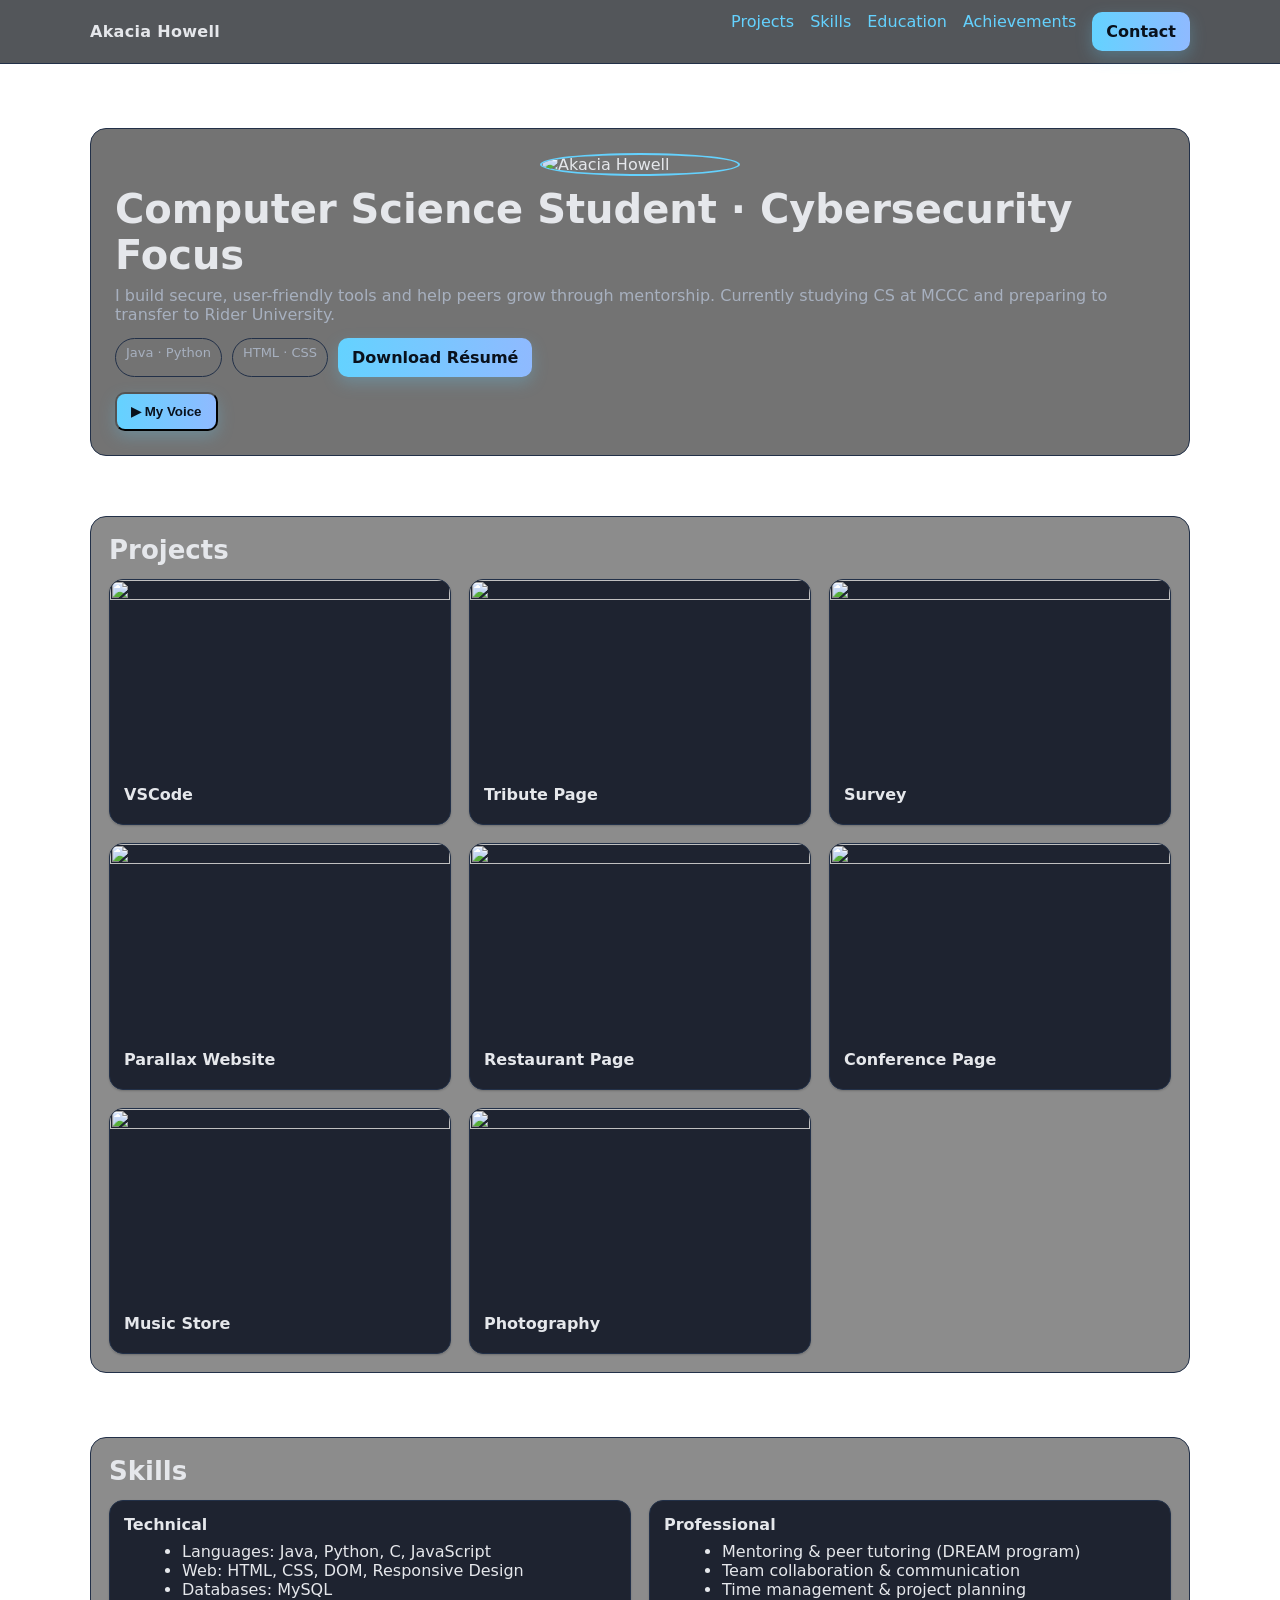
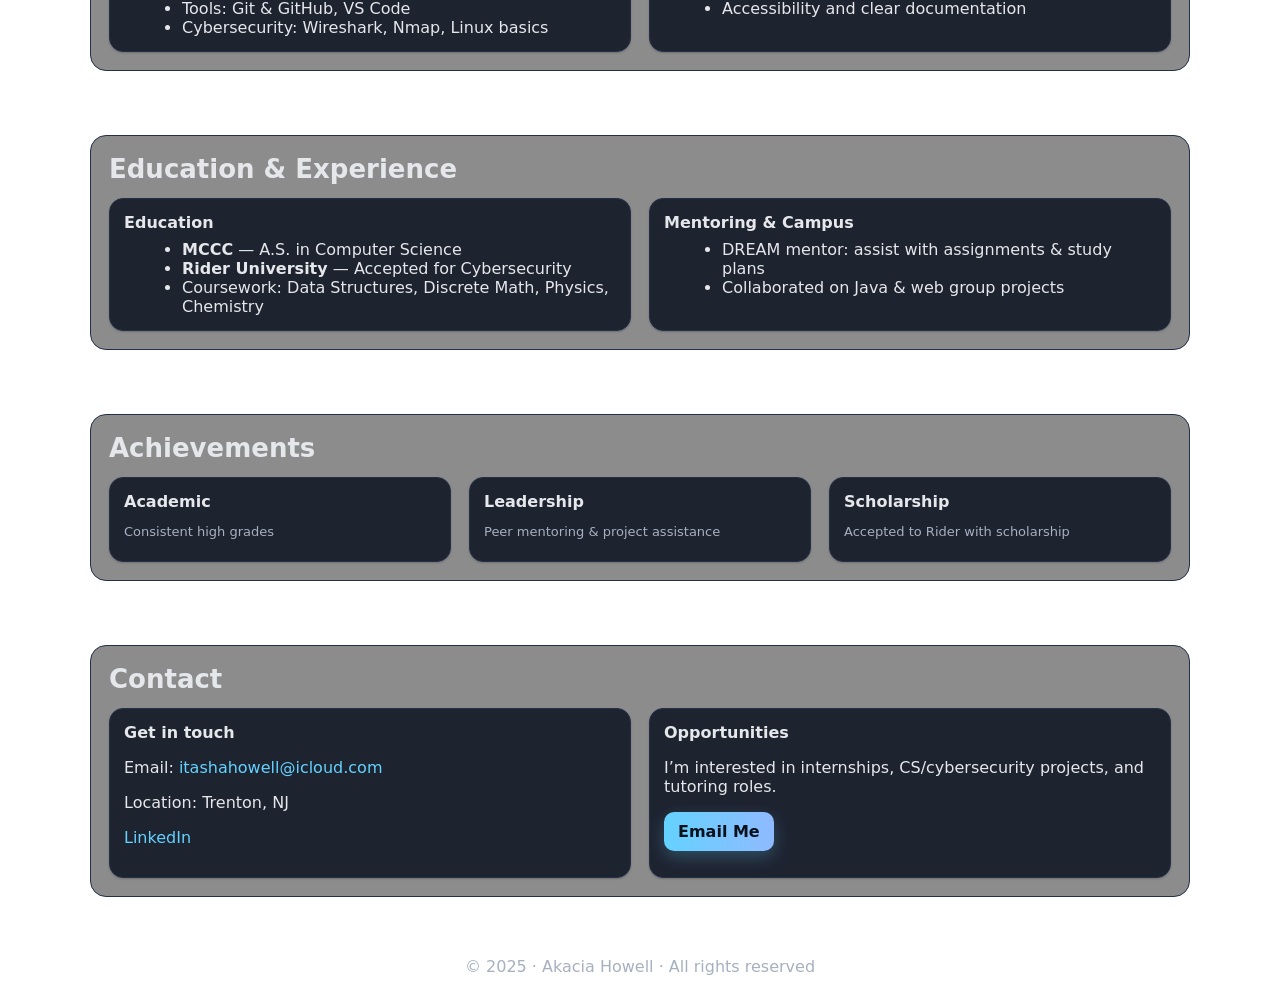
==== Website Project/index.html @ e29b4b78 "commit summary" ====
<!DOCTYPE html>
<html lang="en">
<head>
  <meta charset="UTF-8" />
  <meta name="viewport" content="width=device-width, initial-scale=1" />
  <title>Akacia Howell — Portfolio</title>
  <meta name="description" content="Portfolio of Akacia Howell — Computer Science student focusing on Cybersecurity. Projects, skills, achievements, and contact." />
  <style>
    :root{
      --bg:#0b0f14;
      --card:#121826;
      --ink:#e5e7eb;
      --muted:#a7b0bf;
      --brand:#64d2ff;
      --ring:#223048;
      --accent:#9dff90;
    }
    *{box-sizing:border-box}
    body{
      margin:0;
      font-family: system-ui, -apple-system, Segoe UI, Roboto, Arial, sans-serif;
      color:var(--ink);
      background: url('https://images.wallpapersden.com/image/download/cybersecurity-core_bmdrZ2mUmZqaraWkpJRmbmdsrWZlbWU.jpg') no-repeat center center fixed;
      background-size: cover;
    }
    a{color:var(--brand); text-decoration:none}
    a:hover{opacity:.9}
    .wrap{max-width:1100px; margin:0 auto; padding:0 20px}
    header{
      position:sticky; top:0; z-index:10;
      background:rgba(11,15,20,.7); backdrop-filter: blur(6px);
      border-bottom:1px solid var(--ring);
    }
    .nav{
      display:flex; align-items:center; justify-content:space-between;
      gap:12px; padding:12px 0;
    }
    .nav .brand{font-weight:700; letter-spacing:.3px}
    .nav ul{display:flex; gap:16px; list-style:none; margin:0; padding:0}
    .btn{
      display:inline-block; padding:10px 14px; border-radius:10px;
      background:linear-gradient(90deg, var(--brand), #8fbaff);
      color:#09111c; font-weight:700; box-shadow:0 6px 16px rgba(100,210,255,.25);
      cursor:pointer;
    }

    .hero{
      padding:64px 0 28px;
    }
    .hero .frame{
      background:rgba(0,0,0,.55);
      border:1px solid var(--ring);
      border-radius:16px;
      padding:24px;
    }
    .hero h1{font-size:clamp(28px, 4vw, 40px); margin:6px 0 8px}
    .hero p{color:var(--muted); margin:6px 0}
    .hero img{width:200px; border-radius:50%; border:2px solid var(--brand); display:block; margin:0 auto 10px}
    .badges{display:flex; gap:10px; flex-wrap:wrap; margin-top:14px}
    .chip{
      padding:6px 10px; border:1px solid var(--ring); border-radius:999px;
      color:var(--muted); font-size:13px
    }

    section{padding:32px 0}
    section .panel{background:rgba(0,0,0,.45); border:1px solid var(--ring); border-radius:16px; padding:18px}
    h2{font-size:clamp(20px, 3vw, 26px); margin:0 0 14px}

    .grid{display:grid; gap:18px; grid-template-columns: repeat(auto-fit, minmax(260px, 1fr));}
    .card{
      background:rgba(18,24,38,0.9); border:1px solid var(--ring);
      border-radius:14px; overflow:hidden; transition:transform .15s ease, box-shadow .15s ease;
      box-shadow:0 1px 2px rgba(0,0,0,.2);
    }
    .card:hover{transform:translateY(-3px); box-shadow:0 10px 24px rgba(0,0,0,.35)}
    .thumb{width:100%; aspect-ratio:16/9; object-fit:cover; display:block}
    .body{padding:14px}
    .title{font-weight:700; margin:0 0 6px}
    .meta{font-size:13px; color:var(--muted); margin-bottom:8px}
    .pill{display:inline-block; padding:4px 8px; border-radius:8px; background:#0e2136; color:#b7d3ff; font-size:12px; margin-right:6px; border:1px solid #274467;}

    .two-col{display:grid; gap:18px; grid-template-columns: repeat(auto-fit, minmax(260px,1fr));}
    ul.clean{margin:8px 0 0 18px}
    footer{padding:28px 0; text-align:center; color:var(--muted)}

    /* Card links */
    .card-link{
      text-decoration:none;
      color:inherit;
      display:block;
    }
  </style>
</head>
<body>

  <header>
    <div class="wrap nav">
      <div class="brand">Akacia Howell</div>
      <nav aria-label="Main">
        <ul>
          <li><a href="#projects">Projects</a></li>
          <li><a href="#skills">Skills</a></li>
          <li><a href="#edu">Education</a></li>
          <li><a href="#achievements">Achievements</a></li>
          <li><a href="#contact" class="btn">Contact</a></li>
        </ul>
      </nav>
    </div>
  </header>

  <!-- Hero -->
  <section class="hero">
    <div class="wrap frame">
      <img src="myphoto.jpg" alt="Akacia Howell">
      <h1>Computer Science Student · Cybersecurity Focus</h1>
      <p>I build secure, user-friendly tools and help peers grow through mentorship. Currently studying CS at MCCC and preparing to transfer to Rider University.</p>

      <div class="badges">
        <span class="chip">Java · Python </span>
        <span class="chip">HTML · CSS </span>
        <a class="btn" href="Akacia_Howell_Resume.pdf" download>Download Résumé</a>
      </div>

      <div style="margin-top:15px;">
        <button class="btn" id="voiceButton">▶ My Voice</button>
      </div>

      <audio id="mysound" preload="auto">
        <source src="myvoice.mp3" type="audio/mpeg" />
      </audio>

    </div>
  </section>

<!-- Projects -->
<section id="projects">
  <div class="wrap panel">
    <h2>Projects</h2>
    <div class="grid">

      <!-- VS CODE -->
      <a href="Week 1-VS-code/index.html" class="card-link" target="_blank">
        <article class="card">
          <img class="thumb" src="https://picsum.photos/seed/vscode/800/450">
          <div class="body"><p class="title">VSCode</p></div>
        </article>
      </a>

      <!-- TRIBUTE PAGE -->
      <a href="Week 2-Tribute Page/index.html" class="card-link" target="_blank">
        <article class="card">
          <img class="thumb" src="https://picsum.photos/seed/tribute/800/450">
          <div class="body"><p class="title">Tribute Page</p></div>
        </article>
      </a>

      <!-- SURVEY -->
      <a href="Week 3-Survey/index.html" class="card-link" target="_blank">
        <article class="card">
          <img class="thumb" src="https://picsum.photos/seed/survey/800/450">
          <div class="body"><p class="title">Survey</p></div>
        </article>
      </a>

      <!-- PARALLAX WEBSITE -->
      <a href="Week 4-Parallax Website/index.html" class="card-link" target="_blank">
        <article class="card">
          <img class="thumb" src="https://picsum.photos/seed/parallax/800/450">
          <div class="body"><p class="title">Parallax Website</p></div>
        </article>
      </a>

      <!-- RESTAURANT PAGE -->
      <a href="Week 5-Restaurant Page/index.html" class="card-link" target="_blank">
        <article class="card">
          <img class="thumb" src="https://picsum.photos/seed/restaurant/800/450">
          <div class="body"><p class="title">Restaurant Page</p></div>
        </article>
      </a>

      <!-- CONFERENCE PAGE -->
      <a href="Week 6-Conference Page/index.html" class="card-link" target="_blank">
        <article class="card">
          <img class="thumb" src="https://picsum.photos/seed/conference/800/450">
          <div class="body"><p class="title">Conference Page</p></div>
        </article>
      </a>

      <!-- MUSIC STORE -->
      <a href="Week 6-Music Store/index.html" class="card-link" target="_blank">
        <article class="card">
          <img class="thumb" src="https://picsum.photos/seed/music/800/450">
          <div class="body"><p class="title">Music Store</p></div>
        </article>
      </a>

      <!-- PHOTOGRAPHY -->
      <a href="Week 7-Photography/index.html" class="card-link" target="_blank">
        <article class="card">
          <img class="thumb" src="https://picsum.photos/seed/photo/800/450">
          <div class="body"><p class="title">Photography</p></div>
        </article>
      </a>

    </div>
  </div>
</section>
  <!-- Skills -->
  <section id="skills">
    <div class="wrap panel">
      <h2>Skills</h2>
      <div class="two-col">
        <div class="card body">
          <p class="title">Technical</p>
          <ul class="clean">
            <li>Languages: Java, Python, C, JavaScript</li>
            <li>Web: HTML, CSS, DOM, Responsive Design</li>
            <li>Databases: MySQL</li>
            <li>Tools: Git & GitHub, VS Code</li>
            <li>Cybersecurity: Wireshark, Nmap, Linux basics</li>
          </ul>
        </div>

        <div class="card body">
          <p class="title">Professional</p>
          <ul class="clean">
            <li>Mentoring & peer tutoring (DREAM program)</li>
            <li>Team collaboration & communication</li>
            <li>Time management & project planning</li>
            <li>Accessibility and clear documentation</li>
          </ul>
        </div>
      </div>
    </div>
  </section>

  <!-- Education -->
  <section id="edu">
    <div class="wrap panel">
      <h2>Education & Experience</h2>
      <div class="two-col">
        <div class="card body">
          <p class="title">Education</p>
          <ul class="clean">
            <li><strong>MCCC</strong> — A.S. in Computer Science</li>
            <li><strong>Rider University</strong> — Accepted for Cybersecurity</li>
            <li>Coursework: Data Structures, Discrete Math, Physics, Chemistry</li>
          </ul>
        </div>

        <div class="card body">
          <p class="title">Mentoring & Campus</p>
          <ul class="clean">
            <li>DREAM mentor: assist with assignments & study plans</li>
            <li>Collaborated on Java & web group projects</li>
          </ul>
        </div>
      </div>
    </div>
  </section>

  <!-- Achievements -->
  <section id="achievements">
    <div class="wrap panel">
      <h2>Achievements</h2>
      <div class="grid">
        <div class="card body">
          <p class="title">Academic</p>
          <p class="meta">Consistent high grades</p>
        </div>
        <div class="card body">
          <p class="title">Leadership</p>
          <p class="meta">Peer mentoring & project assistance</p>
        </div>
        <div class="card body">
          <p class="title">Scholarship</p>
          <p class="meta">Accepted to Rider with scholarship</p>
        </div>
      </div>
    </div>
  </section>

  <!-- Contact -->
  <section id="contact">
    <div class="wrap panel">
      <h2>Contact</h2>
      <div class="two-col">
        <div class="card body">
          <p class="title">Get in touch</p>
          <p>Email: <a href="mailto:itashahowell@icloud.com">itashahowell@icloud.com</a></p>
          <p>Location: Trenton, NJ</p>
          <p><a href="https://www.linkedin.com/" target="_blank">LinkedIn</a></p>
        </div>

        <div class="card body">
          <p class="title">Opportunities</p>
          <p>I’m interested in internships, CS/cybersecurity projects, and tutoring roles.</p>
          <a class="btn" href="mailto:itashahowell@icloud.com?subject=Opportunity for Akacia">Email Me</a>
        </div>
      </div>
    </div>
  </section>

  <footer>
    <div class="wrap">© 2025 · Akacia Howell · All rights reserved</div>
  </footer>

  <script>
    const audio = document.getElementById("mysound");
    const button = document.getElementById("voiceButton");

    button.addEventListener("click", () => {
      if (audio.paused) {
        audio.play();
        button.textContent = "⏸ Pause";
      } else {
        audio.pause();
        button.textContent = "▶ My Voice";
      }
    });

    audio.addEventListener("ended", () => {
      button.textContent = "▶ My Voice";
    });
  </script>

</body>
</html>
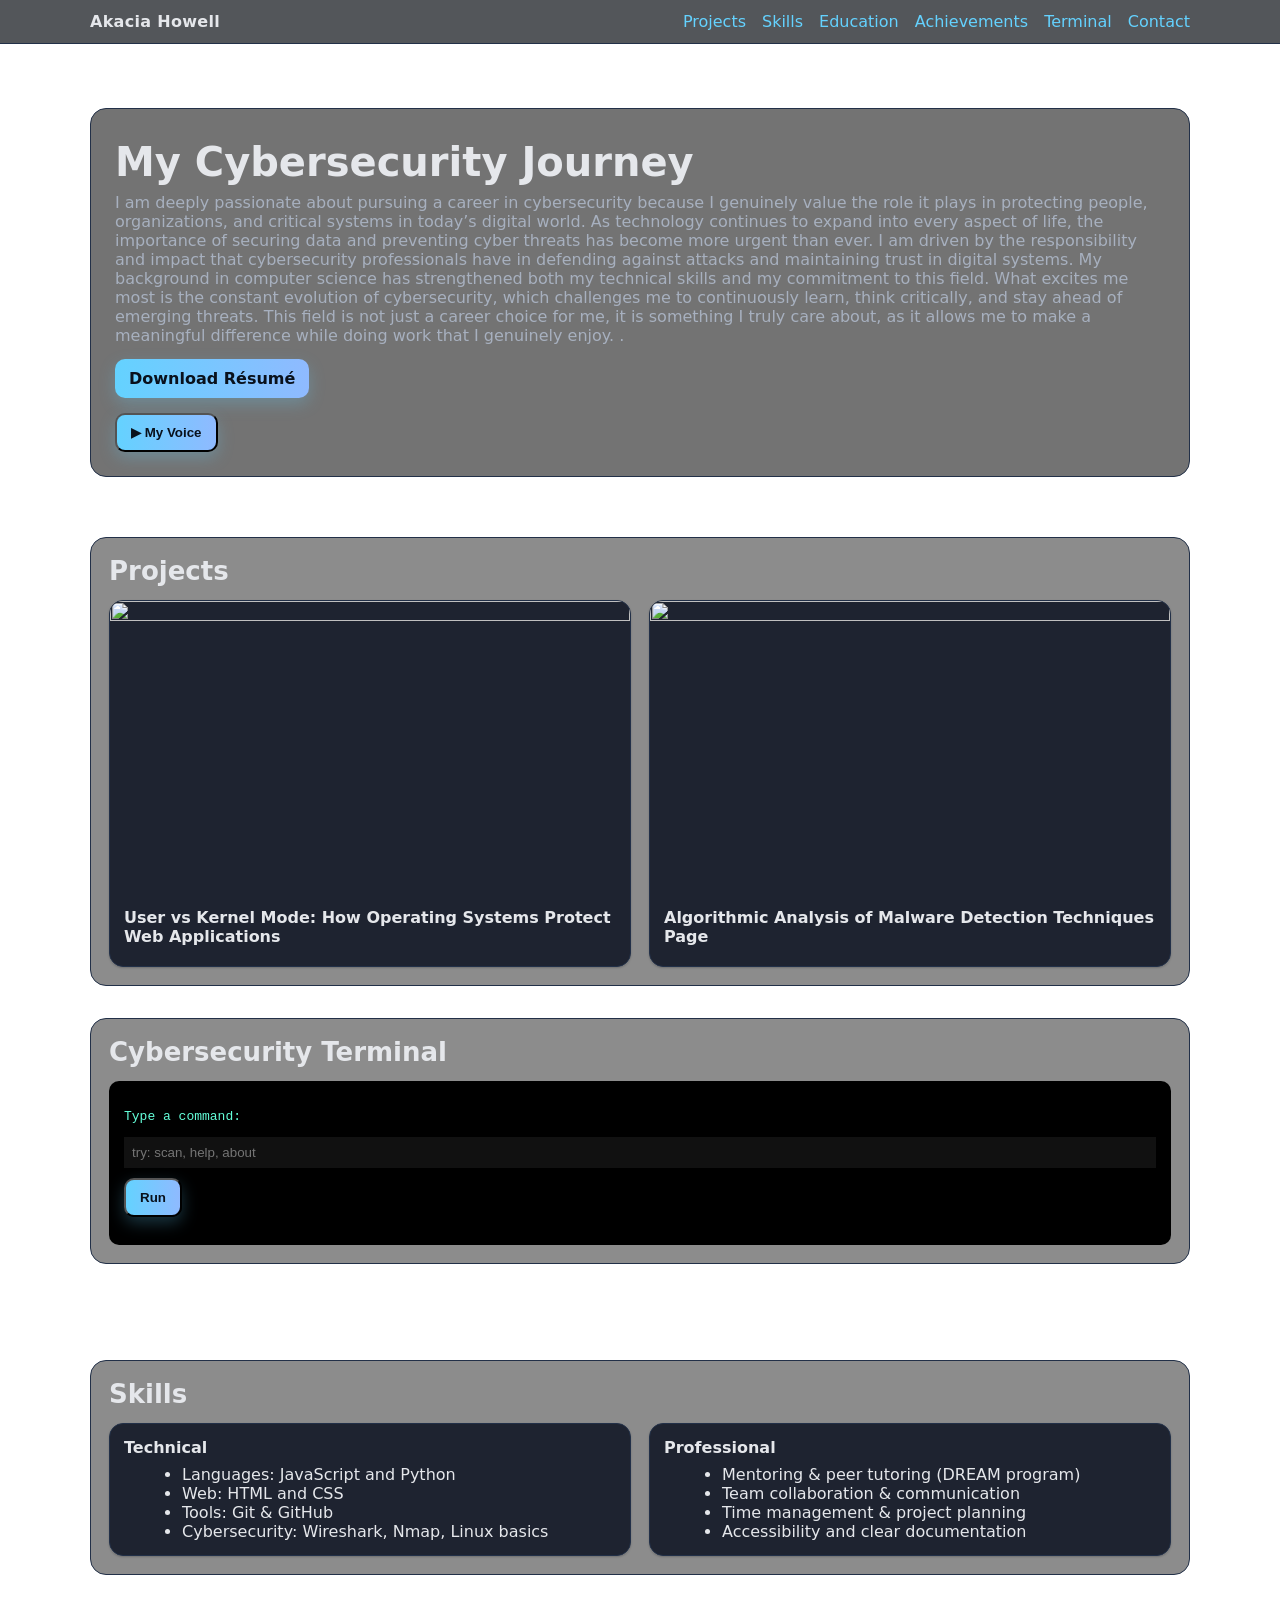
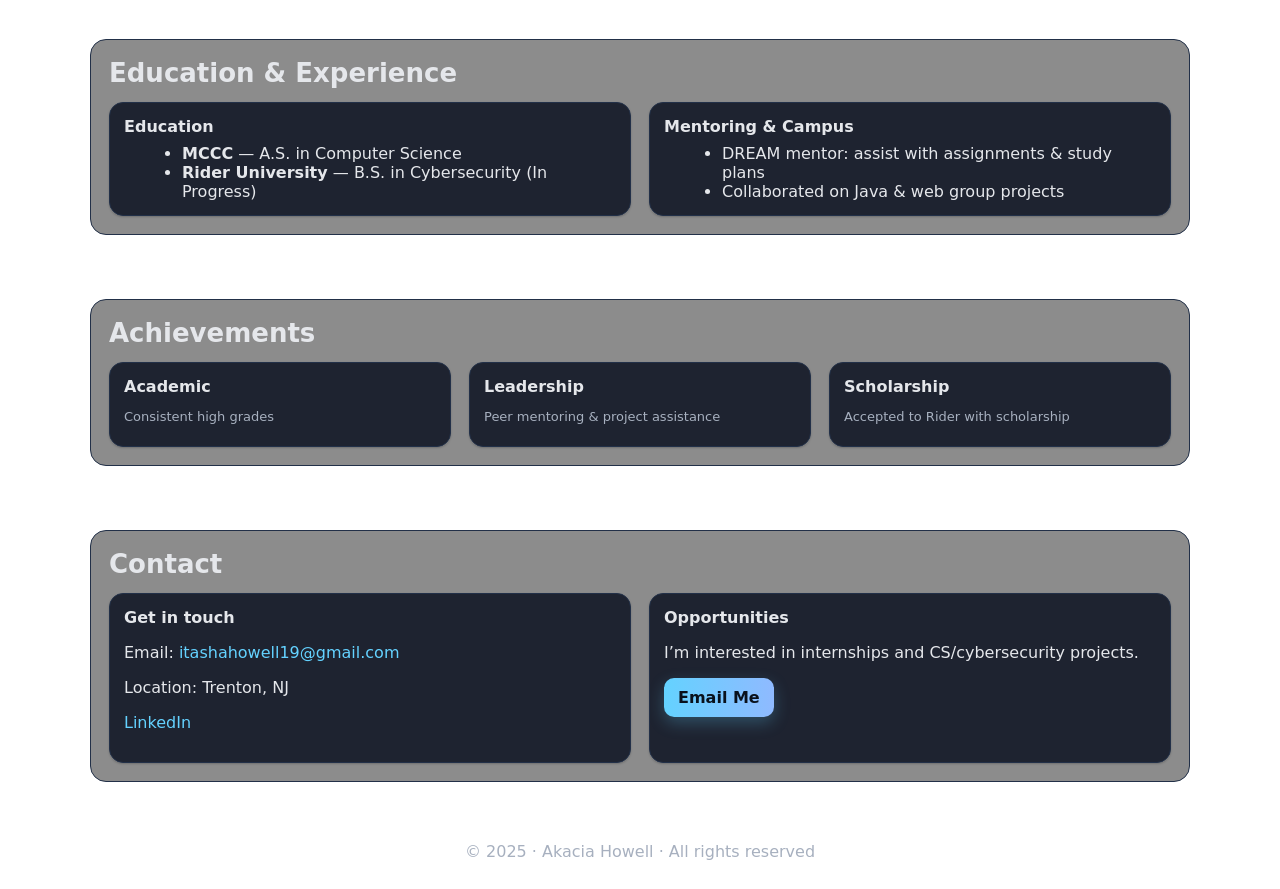
==== commit 26bb8da9: "Update index.html" ====
--- a/Website Project/index.html
+++ b/Website Project/index.html
@@ -102,7 +102,8 @@
           <li><a href="#skills">Skills</a></li>
           <li><a href="#edu">Education</a></li>
           <li><a href="#achievements">Achievements</a></li>
-          <li><a href="#contact" class="btn">Contact</a></li>
+	  <li><a href="#terminal">Terminal</a></li>
+          <li><a href="#contact">Contact</a></li>
         </ul>
       </nav>
     </div>
@@ -111,14 +112,12 @@
   <!-- Hero -->
   <section class="hero">
     <div class="wrap frame">
-      <img src="myphoto.jpg" alt="Akacia Howell">
-      <h1>Computer Science Student · Cybersecurity Focus</h1>
-      <p>I build secure, user-friendly tools and help peers grow through mentorship. Currently studying CS at MCCC and preparing to transfer to Rider University.</p>
+      <h1> My Cybersecurity Journey</h1>
+      <p>I am deeply passionate about pursuing a career in cybersecurity because I genuinely value the role it plays in protecting people, organizations, and critical systems in today’s digital world. As technology continues to expand into every aspect of life, the importance of securing data and preventing cyber threats has become more urgent than ever. I am driven by the responsibility and impact that cybersecurity professionals have in defending against attacks and maintaining trust in digital systems. My background in computer science has strengthened both my technical skills and my commitment to this field. What excites me most is the constant evolution of cybersecurity, which challenges me to continuously learn, think critically, and stay ahead of emerging threats. This field is not just a career choice for me, it is something I truly care about, as it allows me to make a meaningful difference while doing work that I genuinely enjoy.
+.</p>
 
       <div class="badges">
-        <span class="chip">Java · Python </span>
-        <span class="chip">HTML · CSS </span>
-        <a class="btn" href="Akacia_Howell_Resume.pdf" download>Download Résumé</a>
+        <a class="btn" href="AkaciaHowell Resume.pdf" download>Download Résumé</a>
       </div>
 
       <div style="margin-top:15px;">
@@ -132,78 +131,46 @@
     </div>
   </section>
 
-<!-- Projects -->
+<!-- Research Projects -->
 <section id="projects">
   <div class="wrap panel">
     <h2>Projects</h2>
     <div class="grid">
 
-      <!-- VS CODE -->
-      <a href="Week 1-VS-code/index.html" class="card-link" target="_blank">
+      <!-- User vs Kernel Mode: How Operating Systems Protect Web Applications -->
+      <a href="How Operating Systems Protect Web Appliactions.pdf" class="card-link" target="_blank">
         <article class="card">
-          <img class="thumb" src="https://picsum.photos/seed/vscode/800/450">
-          <div class="body"><p class="title">VSCode</p></div>
+          <img class="thumb" src="https://tse1.mm.bing.net/th/id/OIP.zcaRZOzf8JNSwnL45Ed6wQHaEK?pid=ImgDet&w=187&h=105&c=7&dpr=1.3&o=7&rm=3">
+          <div class="body"><p class="title">User vs Kernel Mode: How Operating Systems Protect Web Applications</p></div>
         </article>
       </a>
 
-      <!-- TRIBUTE PAGE -->
-      <a href="Week 2-Tribute Page/index.html" class="card-link" target="_blank">
+      <!-- Algorithmic Analysis of Malware Detection Techniques -->
+      <a href="Algorithmic Analysis of Malware Detection Techniques.pdf" class="card-link" target="_blank">
         <article class="card">
-          <img class="thumb" src="https://picsum.photos/seed/tribute/800/450">
-          <div class="body"><p class="title">Tribute Page</p></div>
+          <img class="thumb" src="https://tse4.mm.bing.net/th/id/OIP.L10CEeFWBJIqOmSwmkCFOAHaEK?rs=1&pid=ImgDetMain&o=7&rm=3">
+          <div class="body"><p class="title">Algorithmic Analysis of Malware Detection Techniques Page</p></div>
         </article>
       </a>
 
-      <!-- SURVEY -->
-      <a href="Week 3-Survey/index.html" class="card-link" target="_blank">
-        <article class="card">
-          <img class="thumb" src="https://picsum.photos/seed/survey/800/450">
-          <div class="body"><p class="title">Survey</p></div>
-        </article>
-      </a>
-
-      <!-- PARALLAX WEBSITE -->
-      <a href="Week 4-Parallax Website/index.html" class="card-link" target="_blank">
-        <article class="card">
-          <img class="thumb" src="https://picsum.photos/seed/parallax/800/450">
-          <div class="body"><p class="title">Parallax Website</p></div>
-        </article>
-      </a>
-
-      <!-- RESTAURANT PAGE -->
-      <a href="Week 5-Restaurant Page/index.html" class="card-link" target="_blank">
-        <article class="card">
-          <img class="thumb" src="https://picsum.photos/seed/restaurant/800/450">
-          <div class="body"><p class="title">Restaurant Page</p></div>
-        </article>
-      </a>
-
-      <!-- CONFERENCE PAGE -->
-      <a href="Week 6-Conference Page/index.html" class="card-link" target="_blank">
-        <article class="card">
-          <img class="thumb" src="https://picsum.photos/seed/conference/800/450">
-          <div class="body"><p class="title">Conference Page</p></div>
-        </article>
-      </a>
-
-      <!-- MUSIC STORE -->
-      <a href="Week 6-Music Store/index.html" class="card-link" target="_blank">
-        <article class="card">
-          <img class="thumb" src="https://picsum.photos/seed/music/800/450">
-          <div class="body"><p class="title">Music Store</p></div>
-        </article>
-      </a>
-
-      <!-- PHOTOGRAPHY -->
-      <a href="Week 7-Photography/index.html" class="card-link" target="_blank">
-        <article class="card">
-          <img class="thumb" src="https://picsum.photos/seed/photo/800/450">
-          <div class="body"><p class="title">Photography</p></div>
-        </article>
-      </a>
-
     </div>
   </div>
+<section id="terminal">
+  <div class="wrap panel">
+    <h2>Cybersecurity Terminal</h2>
+
+    <div style="background:black; padding:15px; border-radius:10px; font-family:monospace;">
+      <p style="color:#64ffda;">Type a command:</p>
+
+      <input id="cmd" placeholder="try: scan, help, about" 
+             style="width:100%; padding:8px; background:#111; color:white; border:none; outline:none;">
+
+      <button class="btn" onclick="runCommand()" style="margin-top:10px;">Run</button>
+
+      <p id="output" style="margin-top:10px; color:#9dff90;"></p>
+    </div>
+  </div>
+</section>
 </section>
   <!-- Skills -->
   <section id="skills">
@@ -213,10 +180,9 @@
         <div class="card body">
           <p class="title">Technical</p>
           <ul class="clean">
-            <li>Languages: Java, Python, C, JavaScript</li>
-            <li>Web: HTML, CSS, DOM, Responsive Design</li>
-            <li>Databases: MySQL</li>
-            <li>Tools: Git & GitHub, VS Code</li>
+            <li>Languages: JavaScript and Python</li>
+            <li>Web: HTML and CSS</li>
+            <li>Tools: Git & GitHub
             <li>Cybersecurity: Wireshark, Nmap, Linux basics</li>
           </ul>
         </div>
@@ -243,8 +209,7 @@
           <p class="title">Education</p>
           <ul class="clean">
             <li><strong>MCCC</strong> — A.S. in Computer Science</li>
-            <li><strong>Rider University</strong> — Accepted for Cybersecurity</li>
-            <li>Coursework: Data Structures, Discrete Math, Physics, Chemistry</li>
+            <li><strong>Rider University</strong> — B.S. in Cybersecurity (In Progress)</li>
           </ul>
         </div>
 
@@ -287,14 +252,14 @@
       <div class="two-col">
         <div class="card body">
           <p class="title">Get in touch</p>
-          <p>Email: <a href="mailto:itashahowell@icloud.com">itashahowell@icloud.com</a></p>
+          <p>Email: <a href="mailto:itashahowell19@gamil.com">itashahowell19@gmail.com</a></p>
           <p>Location: Trenton, NJ</p>
           <p><a href="https://www.linkedin.com/" target="_blank">LinkedIn</a></p>
         </div>
 
         <div class="card body">
           <p class="title">Opportunities</p>
-          <p>I’m interested in internships, CS/cybersecurity projects, and tutoring roles.</p>
+          <p>I’m interested in internships and CS/cybersecurity projects.</p>
           <a class="btn" href="mailto:itashahowell@icloud.com?subject=Opportunity for Akacia">Email Me</a>
         </div>
       </div>
@@ -323,7 +288,33 @@
       button.textContent = "▶ My Voice";
     });
   </script>
-
+<script>
+function runCommand(){
+  const input = document.getElementById("cmd").value.toLowerCase();
+  let output = "";
+
+  if(input === "scan"){
+    output = "Scanning system... ✔ No threats found.";
+  } 
+  else if(input === "help"){
+    output = "Available commands: scan, help, about";
+  } 
+  else if(input === "about"){
+    output = "This terminal simulates cybersecurity commands used in analysis.";
+  } 
+  else{
+    output = "Command not recognized. Type 'help'.";
+  }
+
+  document.getElementById("output").innerText = output;
+}
+</script>
+<script>
+document.getElementById("cmd").addEventListener("keypress", function(e){
+  if(e.key === "Enter"){
+    runCommand();
+  }
+});
+</script>
 </body>
 </html>
-
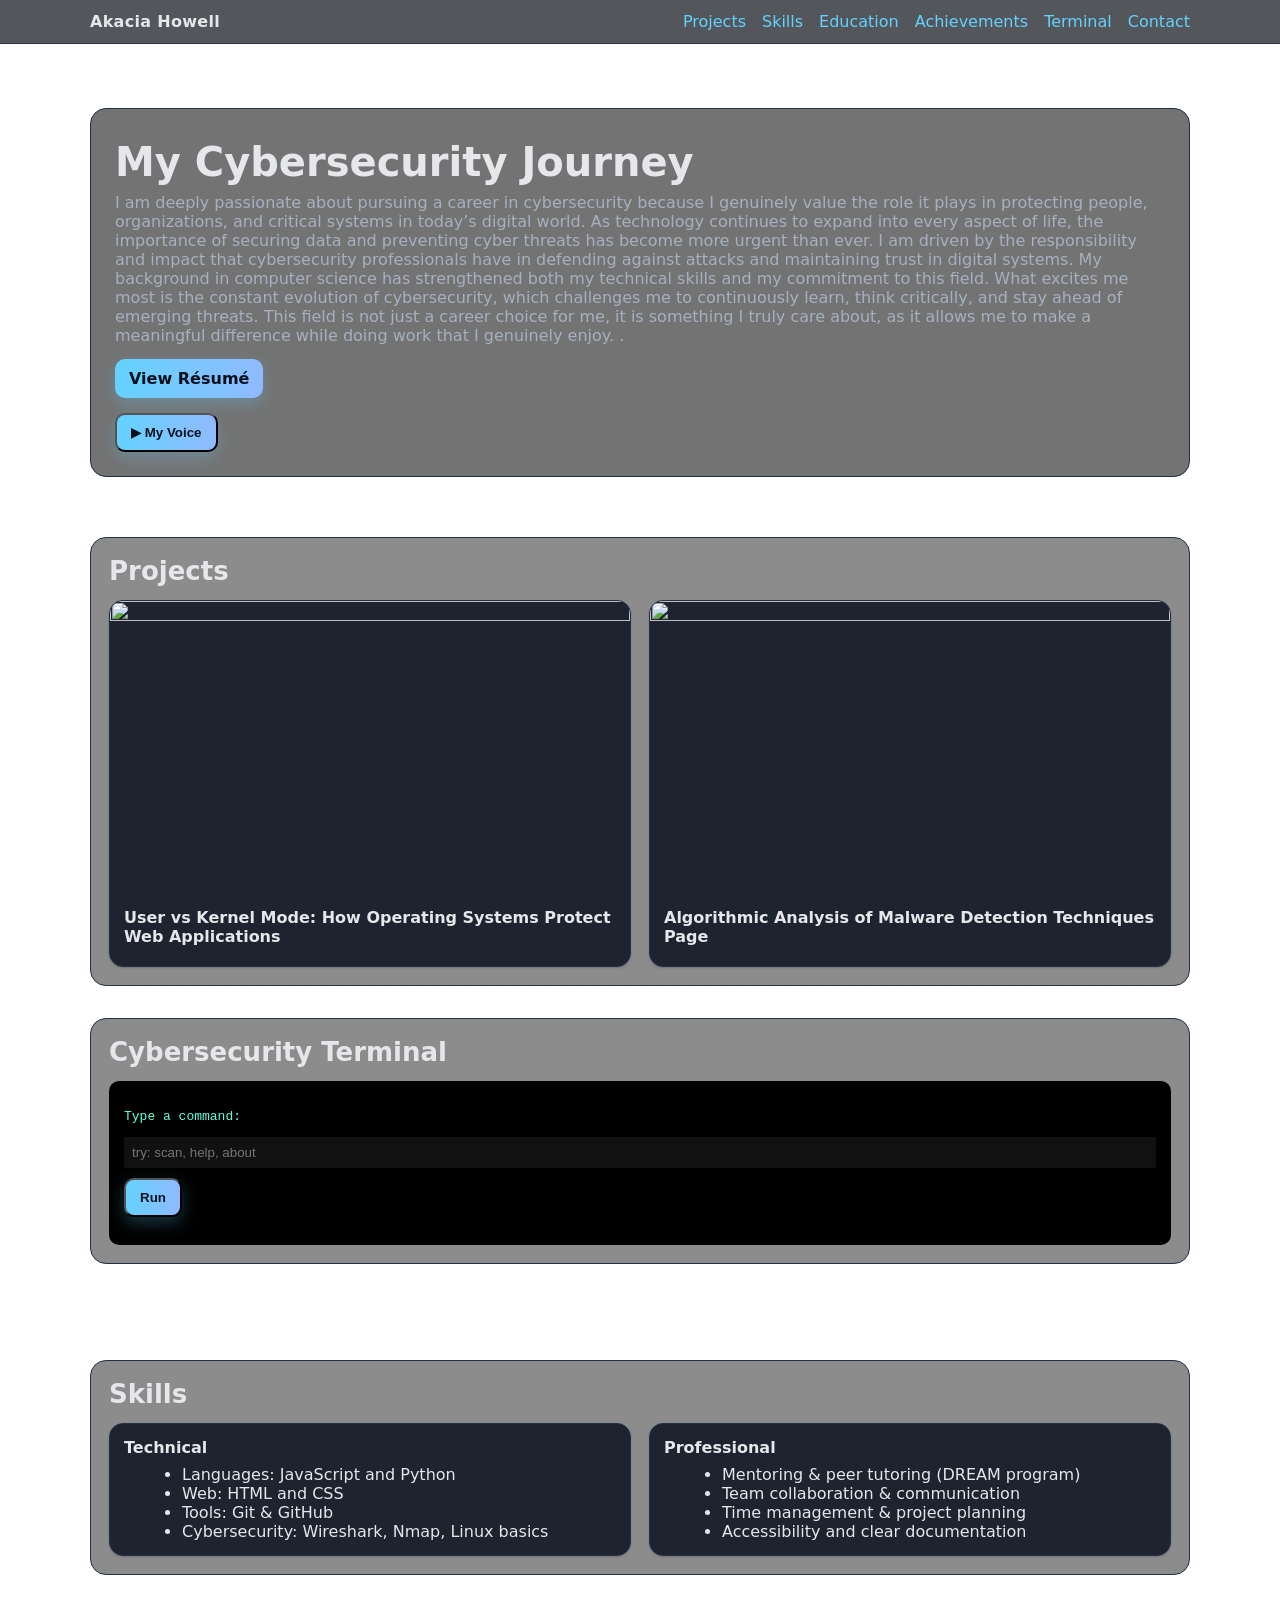
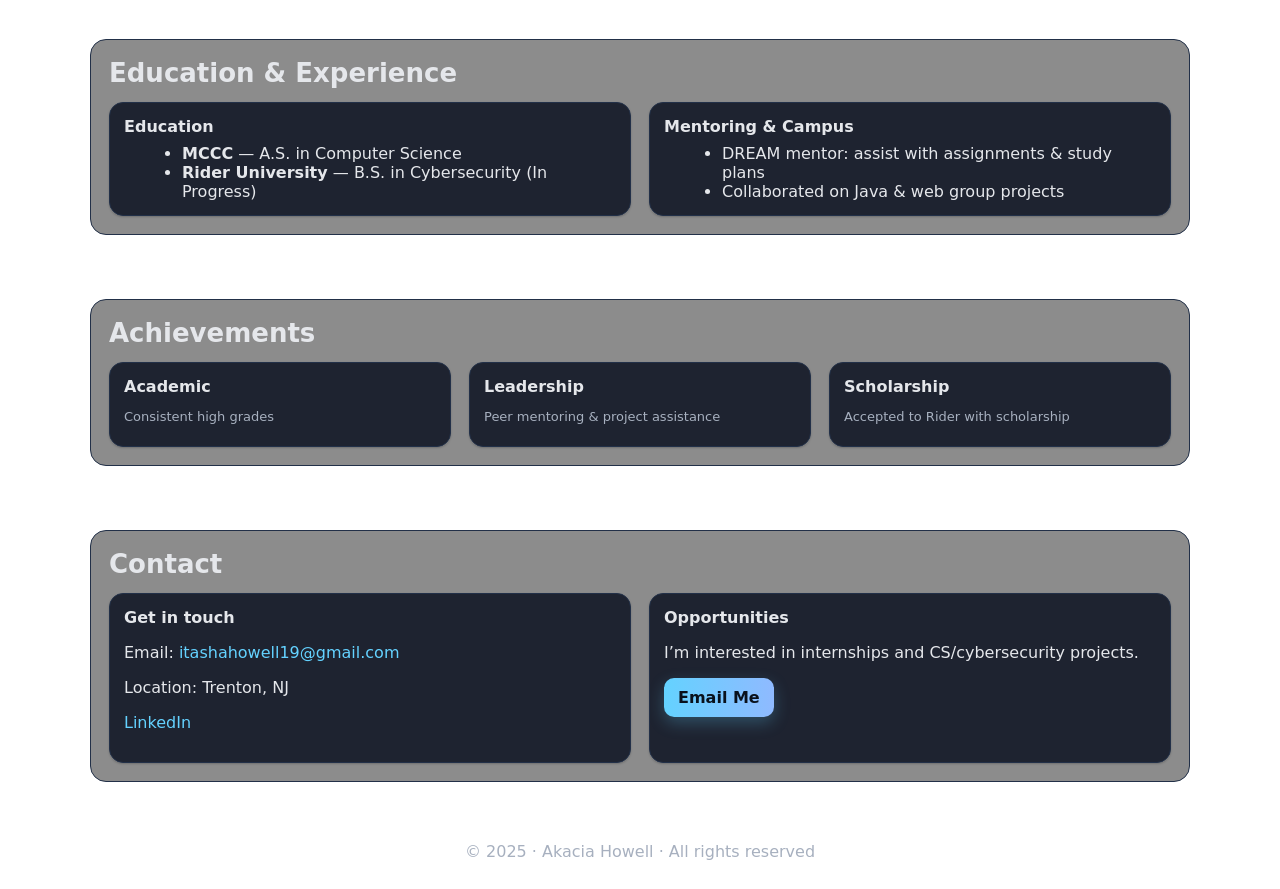
==== commit 5393a3c6: "Update index.html" ====
--- a/Website Project/index.html
+++ b/Website Project/index.html
@@ -117,7 +117,7 @@
 .</p>
 
       <div class="badges">
-        <a class="btn" href="AkaciaHowell Resume.pdf" download>Download Résumé</a>
+      <a class="btn" href="AkaciaHowell Resume.pdf" target="_blank">View Résumé</a>
       </div>
 
       <div style="margin-top:15px;">
@@ -260,7 +260,7 @@
         <div class="card body">
           <p class="title">Opportunities</p>
           <p>I’m interested in internships and CS/cybersecurity projects.</p>
-          <a class="btn" href="mailto:itashahowell@icloud.com?subject=Opportunity for Akacia">Email Me</a>
+          <a class="btn" href="mailto:itashahowell19@gmail.com?subject=Opportunity for Akacia">Email Me</a>
         </div>
       </div>
     </div>
@@ -318,3 +318,5 @@
 </script>
 </body>
 </html>
+
+
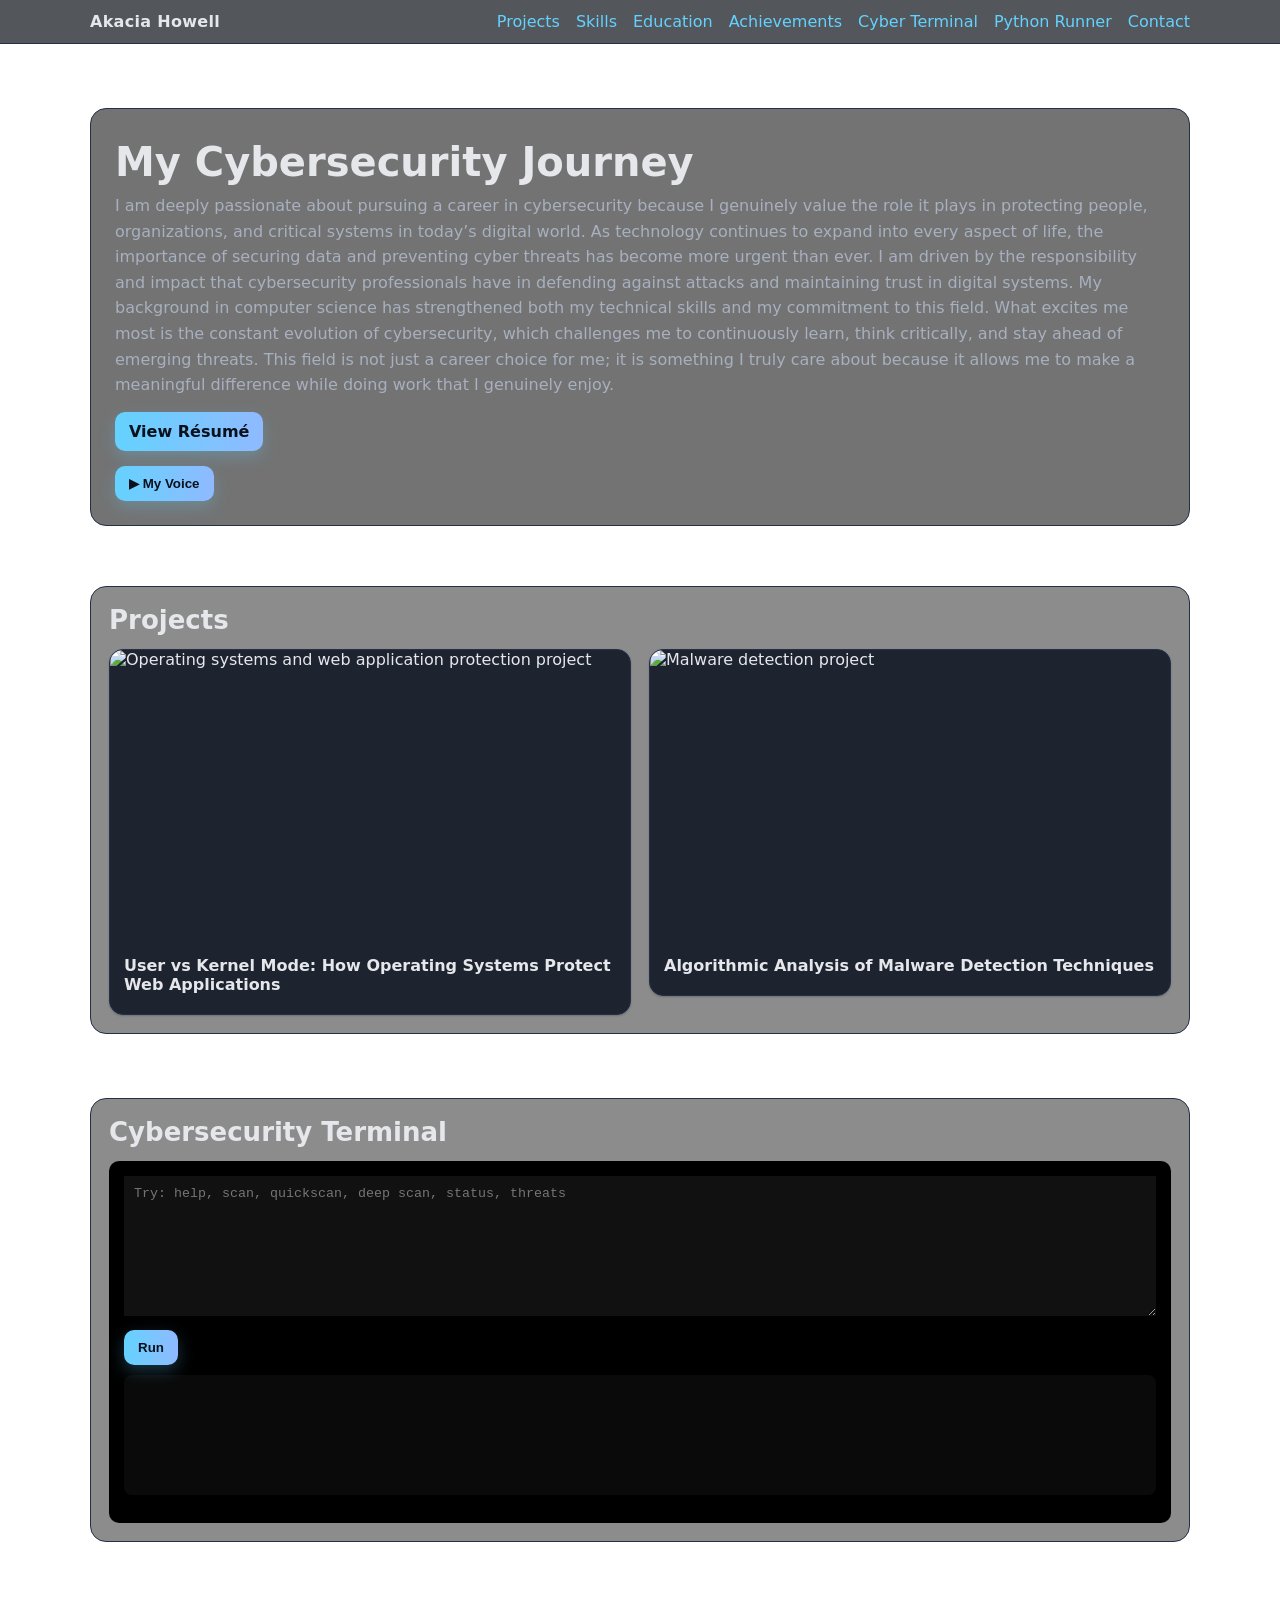
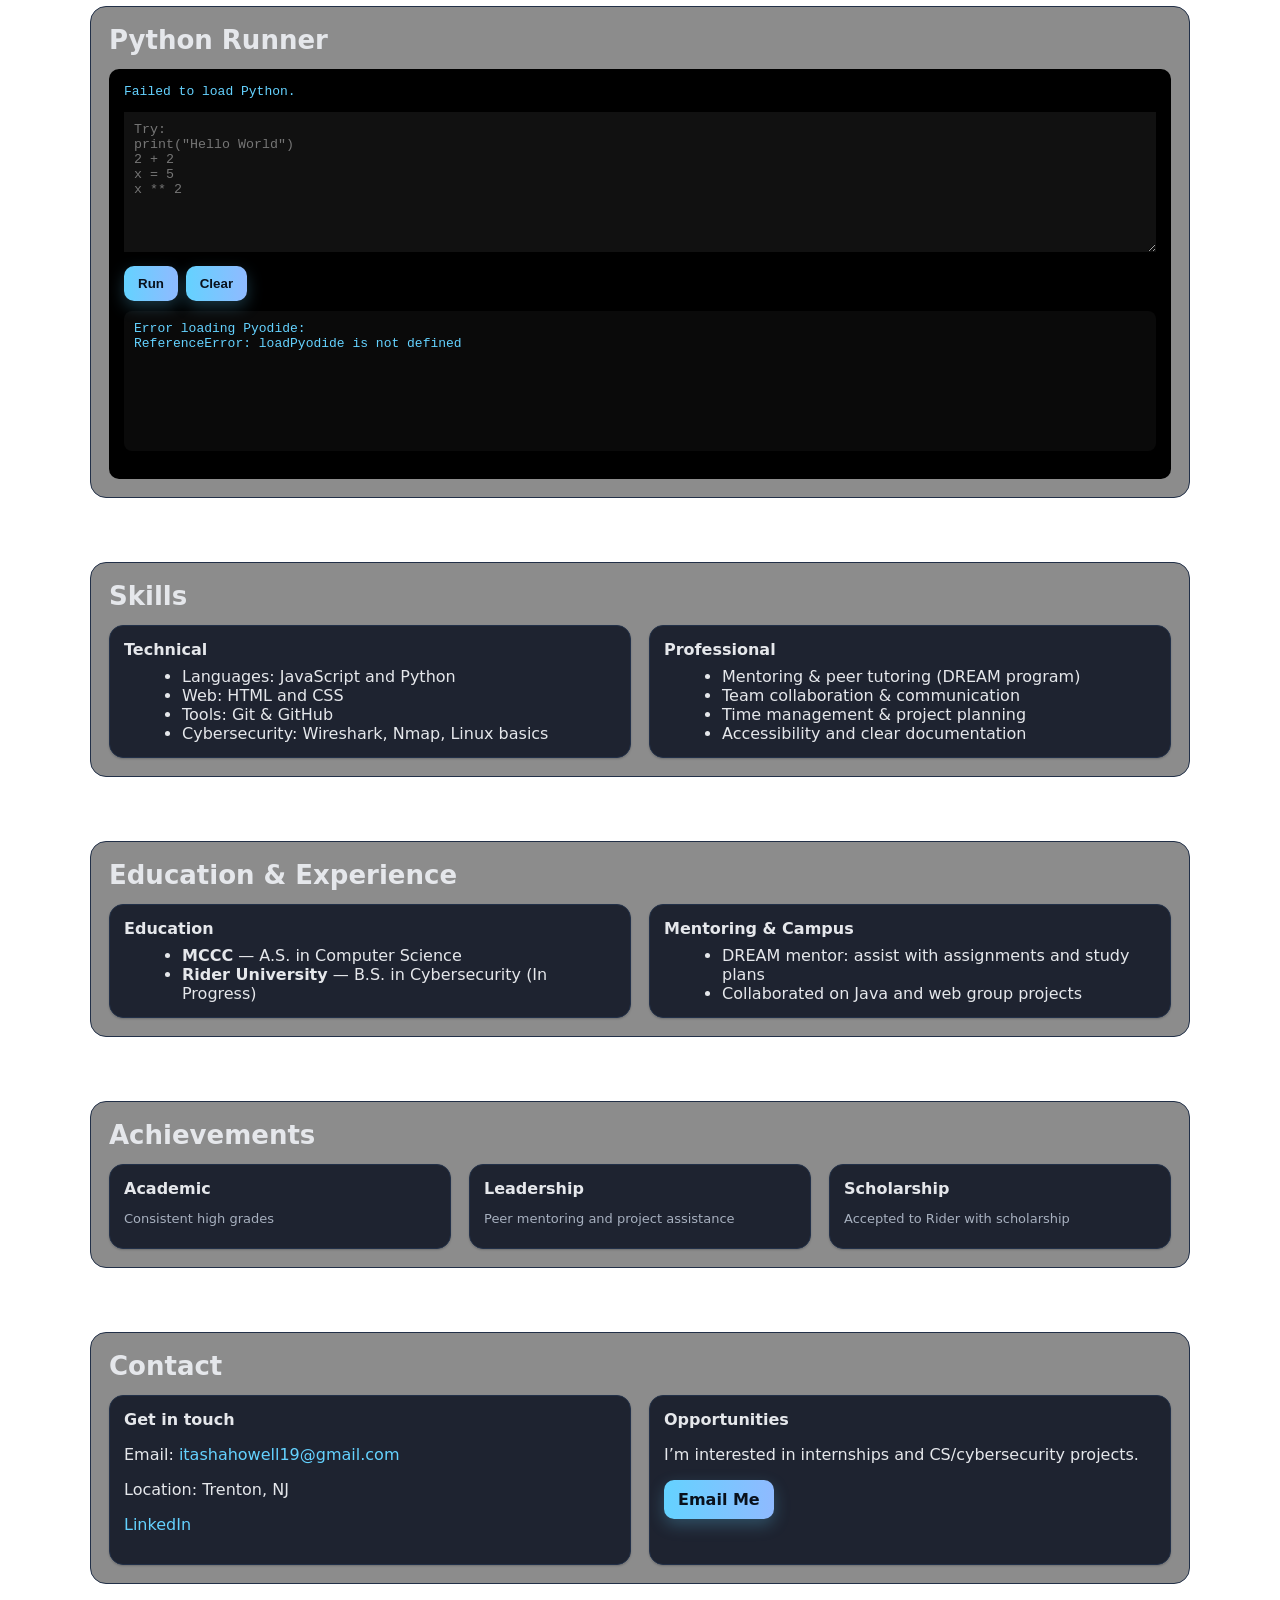
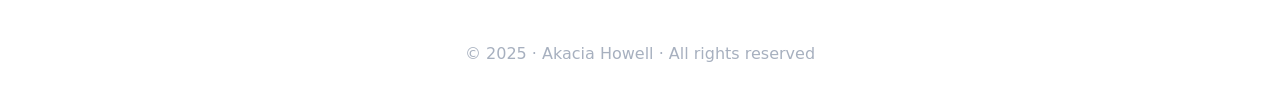
==== commit d40d724e: "Update index.html" ====
--- a/Website Project/index.html
+++ b/Website Project/index.html
@@ -4,95 +4,247 @@
   <meta charset="UTF-8" />
   <meta name="viewport" content="width=device-width, initial-scale=1" />
   <title>Akacia Howell — Portfolio</title>
-  <meta name="description" content="Portfolio of Akacia Howell — Computer Science student focusing on Cybersecurity. Projects, skills, achievements, and contact." />
+  <meta
+    name="description"
+    content="Portfolio of Akacia Howell — Computer Science student focusing on Cybersecurity. Projects, skills, achievements, and contact."
+  />
   <style>
-    :root{
-      --bg:#0b0f14;
-      --card:#121826;
-      --ink:#e5e7eb;
-      --muted:#a7b0bf;
-      --brand:#64d2ff;
-      --ring:#223048;
-      --accent:#9dff90;
-    }
-    *{box-sizing:border-box}
-    body{
-      margin:0;
+    :root {
+      --bg: #0b0f14;
+      --card: #121826;
+      --ink: #e5e7eb;
+      --muted: #a7b0bf;
+      --brand: #64d2ff;
+      --ring: #223048;
+      --accent: #9dff90;
+    }
+
+    * {
+      box-sizing: border-box;
+    }
+
+    html {
+      scroll-behavior: smooth;
+    }
+
+    body {
+      margin: 0;
       font-family: system-ui, -apple-system, Segoe UI, Roboto, Arial, sans-serif;
-      color:var(--ink);
-      background: url('https://images.wallpapersden.com/image/download/cybersecurity-core_bmdrZ2mUmZqaraWkpJRmbmdsrWZlbWU.jpg') no-repeat center center fixed;
+      color: var(--ink);
+      background: url("https://images.wallpapersden.com/image/download/cybersecurity-core_bmdrZ2mUmZqaraWkpJRmbmdsrWZlbWU.jpg")
+        no-repeat center center fixed;
       background-size: cover;
     }
-    a{color:var(--brand); text-decoration:none}
-    a:hover{opacity:.9}
-    .wrap{max-width:1100px; margin:0 auto; padding:0 20px}
-    header{
-      position:sticky; top:0; z-index:10;
-      background:rgba(11,15,20,.7); backdrop-filter: blur(6px);
-      border-bottom:1px solid var(--ring);
-    }
-    .nav{
-      display:flex; align-items:center; justify-content:space-between;
-      gap:12px; padding:12px 0;
-    }
-    .nav .brand{font-weight:700; letter-spacing:.3px}
-    .nav ul{display:flex; gap:16px; list-style:none; margin:0; padding:0}
-    .btn{
-      display:inline-block; padding:10px 14px; border-radius:10px;
-      background:linear-gradient(90deg, var(--brand), #8fbaff);
-      color:#09111c; font-weight:700; box-shadow:0 6px 16px rgba(100,210,255,.25);
-      cursor:pointer;
-    }
-
-    .hero{
-      padding:64px 0 28px;
-    }
-    .hero .frame{
-      background:rgba(0,0,0,.55);
-      border:1px solid var(--ring);
-      border-radius:16px;
-      padding:24px;
-    }
-    .hero h1{font-size:clamp(28px, 4vw, 40px); margin:6px 0 8px}
-    .hero p{color:var(--muted); margin:6px 0}
-    .hero img{width:200px; border-radius:50%; border:2px solid var(--brand); display:block; margin:0 auto 10px}
-    .badges{display:flex; gap:10px; flex-wrap:wrap; margin-top:14px}
-    .chip{
-      padding:6px 10px; border:1px solid var(--ring); border-radius:999px;
-      color:var(--muted); font-size:13px
-    }
-
-    section{padding:32px 0}
-    section .panel{background:rgba(0,0,0,.45); border:1px solid var(--ring); border-radius:16px; padding:18px}
-    h2{font-size:clamp(20px, 3vw, 26px); margin:0 0 14px}
-
-    .grid{display:grid; gap:18px; grid-template-columns: repeat(auto-fit, minmax(260px, 1fr));}
-    .card{
-      background:rgba(18,24,38,0.9); border:1px solid var(--ring);
-      border-radius:14px; overflow:hidden; transition:transform .15s ease, box-shadow .15s ease;
-      box-shadow:0 1px 2px rgba(0,0,0,.2);
-    }
-    .card:hover{transform:translateY(-3px); box-shadow:0 10px 24px rgba(0,0,0,.35)}
-    .thumb{width:100%; aspect-ratio:16/9; object-fit:cover; display:block}
-    .body{padding:14px}
-    .title{font-weight:700; margin:0 0 6px}
-    .meta{font-size:13px; color:var(--muted); margin-bottom:8px}
-    .pill{display:inline-block; padding:4px 8px; border-radius:8px; background:#0e2136; color:#b7d3ff; font-size:12px; margin-right:6px; border:1px solid #274467;}
-
-    .two-col{display:grid; gap:18px; grid-template-columns: repeat(auto-fit, minmax(260px,1fr));}
-    ul.clean{margin:8px 0 0 18px}
-    footer{padding:28px 0; text-align:center; color:var(--muted)}
-
-    /* Card links */
-    .card-link{
-      text-decoration:none;
-      color:inherit;
-      display:block;
+
+    a {
+      color: var(--brand);
+      text-decoration: none;
+    }
+
+    a:hover {
+      opacity: 0.9;
+    }
+
+    .wrap {
+      max-width: 1100px;
+      margin: 0 auto;
+      padding: 0 20px;
+    }
+
+    header {
+      position: sticky;
+      top: 0;
+      z-index: 10;
+      background: rgba(11, 15, 20, 0.7);
+      backdrop-filter: blur(6px);
+      border-bottom: 1px solid var(--ring);
+    }
+
+    .nav {
+      display: flex;
+      align-items: center;
+      justify-content: space-between;
+      gap: 12px;
+      padding: 12px 0;
+      flex-wrap: wrap;
+    }
+
+    .nav .brand {
+      font-weight: 700;
+      letter-spacing: 0.3px;
+    }
+
+    .nav ul {
+      display: flex;
+      gap: 16px;
+      list-style: none;
+      margin: 0;
+      padding: 0;
+      flex-wrap: wrap;
+      align-items: center;
+    }
+
+    .btn {
+      display: inline-block;
+      padding: 10px 14px;
+      border-radius: 10px;
+      background: linear-gradient(90deg, var(--brand), #8fbaff);
+      color: #09111c;
+      font-weight: 700;
+      box-shadow: 0 6px 16px rgba(100, 210, 255, 0.25);
+      cursor: pointer;
+      border: none;
+    }
+
+    .hero {
+      padding: 64px 0 28px;
+    }
+
+    .hero .frame {
+      background: rgba(0, 0, 0, 0.55);
+      border: 1px solid var(--ring);
+      border-radius: 16px;
+      padding: 24px;
+    }
+
+    .hero h1 {
+      font-size: clamp(28px, 4vw, 40px);
+      margin: 6px 0 8px;
+    }
+
+    .hero p {
+      color: var(--muted);
+      margin: 6px 0;
+      line-height: 1.6;
+    }
+
+    .badges {
+      display: flex;
+      gap: 10px;
+      flex-wrap: wrap;
+      margin-top: 14px;
+    }
+
+    section {
+      padding: 32px 0;
+    }
+
+    section .panel {
+      background: rgba(0, 0, 0, 0.45);
+      border: 1px solid var(--ring);
+      border-radius: 16px;
+      padding: 18px;
+    }
+
+    h2 {
+      font-size: clamp(20px, 3vw, 26px);
+      margin: 0 0 14px;
+    }
+
+    .grid {
+      display: grid;
+      gap: 18px;
+      grid-template-columns: repeat(auto-fit, minmax(260px, 1fr));
+    }
+
+    .card {
+      background: rgba(18, 24, 38, 0.9);
+      border: 1px solid var(--ring);
+      border-radius: 14px;
+      overflow: hidden;
+      transition: transform 0.15s ease, box-shadow 0.15s ease;
+      box-shadow: 0 1px 2px rgba(0, 0, 0, 0.2);
+    }
+
+    .card:hover {
+      transform: translateY(-3px);
+      box-shadow: 0 10px 24px rgba(0, 0, 0, 0.35);
+    }
+
+    .thumb {
+      width: 100%;
+      aspect-ratio: 16 / 9;
+      object-fit: cover;
+      display: block;
+    }
+
+    .body {
+      padding: 14px;
+    }
+
+    .title {
+      font-weight: 700;
+      margin: 0 0 6px;
+    }
+
+    .meta {
+      font-size: 13px;
+      color: var(--muted);
+      margin-bottom: 8px;
+    }
+
+    .two-col {
+      display: grid;
+      gap: 18px;
+      grid-template-columns: repeat(auto-fit, minmax(260px, 1fr));
+    }
+
+    ul.clean {
+      margin: 8px 0 0 18px;
+    }
+
+    footer {
+      padding: 28px 0;
+      text-align: center;
+      color: var(--muted);
+    }
+
+    .card-link {
+      text-decoration: none;
+      color: inherit;
+      display: block;
+    }
+
+    .terminal-box {
+      background: black;
+      padding: 15px;
+      border-radius: 10px;
+      font-family: monospace;
+    }
+
+    .terminal-input {
+      width: 100%;
+      background: #111;
+      color: #9dff90;
+      border: none;
+      outline: none;
+      padding: 10px;
+      min-height: 140px;
+      resize: vertical;
+    }
+
+    .terminal-output {
+      margin-top: 10px;
+      color: #64d2ff;
+      background: #0a0a0a;
+      padding: 10px;
+      border-radius: 8px;
+      min-height: 120px;
+      white-space: pre-wrap;
+    }
+
+    @media (max-width: 700px) {
+      .nav {
+        justify-content: center;
+      }
+
+      .nav ul {
+        justify-content: center;
+      }
     }
   </style>
 </head>
 <body>
-
   <header>
     <div class="wrap nav">
       <div class="brand">Akacia Howell</div>
@@ -102,77 +254,128 @@
           <li><a href="#skills">Skills</a></li>
           <li><a href="#edu">Education</a></li>
           <li><a href="#achievements">Achievements</a></li>
-	  <li><a href="#terminal">Terminal</a></li>
+          <li><a href="#cyber-terminal">Cyber Terminal</a></li>
+          <li><a href="#python-runner">Python Runner</a></li>
           <li><a href="#contact">Contact</a></li>
         </ul>
       </nav>
     </div>
   </header>
 
-  <!-- Hero -->
   <section class="hero">
     <div class="wrap frame">
-      <h1> My Cybersecurity Journey</h1>
-      <p>I am deeply passionate about pursuing a career in cybersecurity because I genuinely value the role it plays in protecting people, organizations, and critical systems in today’s digital world. As technology continues to expand into every aspect of life, the importance of securing data and preventing cyber threats has become more urgent than ever. I am driven by the responsibility and impact that cybersecurity professionals have in defending against attacks and maintaining trust in digital systems. My background in computer science has strengthened both my technical skills and my commitment to this field. What excites me most is the constant evolution of cybersecurity, which challenges me to continuously learn, think critically, and stay ahead of emerging threats. This field is not just a career choice for me, it is something I truly care about, as it allows me to make a meaningful difference while doing work that I genuinely enjoy.
-.</p>
+      <h1>My Cybersecurity Journey</h1>
+      <p>
+        I am deeply passionate about pursuing a career in cybersecurity because I genuinely value the role it plays in protecting people, organizations, and critical systems in today’s digital world. As technology continues to expand into every aspect of life, the importance of securing data and preventing cyber threats has become more urgent than ever. I am driven by the responsibility and impact that cybersecurity professionals have in defending against attacks and maintaining trust in digital systems. My background in computer science has strengthened both my technical skills and my commitment to this field. What excites me most is the constant evolution of cybersecurity, which challenges me to continuously learn, think critically, and stay ahead of emerging threats. This field is not just a career choice for me; it is something I truly care about because it allows me to make a meaningful difference while doing work that I genuinely enjoy.
+      </p>
 
       <div class="badges">
-      <a class="btn" href="AkaciaHowell Resume.pdf" target="_blank">View Résumé</a>
-      </div>
-
-      <div style="margin-top:15px;">
+        <a
+          class="btn"
+          href="AkaciaHowell Resume.pdf"
+          target="_blank"
+          rel="noopener noreferrer"
+        >
+          View Résumé
+        </a>
+      </div>
+
+      <div style="margin-top: 15px;">
         <button class="btn" id="voiceButton">▶ My Voice</button>
       </div>
 
       <audio id="mysound" preload="auto">
         <source src="myvoice.mp3" type="audio/mpeg" />
       </audio>
-
-    </div>
-  </section>
-
-<!-- Research Projects -->
-<section id="projects">
-  <div class="wrap panel">
-    <h2>Projects</h2>
-    <div class="grid">
-
-      <!-- User vs Kernel Mode: How Operating Systems Protect Web Applications -->
-      <a href="How Operating Systems Protect Web Appliactions.pdf" class="card-link" target="_blank">
-        <article class="card">
-          <img class="thumb" src="https://tse1.mm.bing.net/th/id/OIP.zcaRZOzf8JNSwnL45Ed6wQHaEK?pid=ImgDet&w=187&h=105&c=7&dpr=1.3&o=7&rm=3">
-          <div class="body"><p class="title">User vs Kernel Mode: How Operating Systems Protect Web Applications</p></div>
-        </article>
-      </a>
-
-      <!-- Algorithmic Analysis of Malware Detection Techniques -->
-      <a href="Algorithmic Analysis of Malware Detection Techniques.pdf" class="card-link" target="_blank">
-        <article class="card">
-          <img class="thumb" src="https://tse4.mm.bing.net/th/id/OIP.L10CEeFWBJIqOmSwmkCFOAHaEK?rs=1&pid=ImgDetMain&o=7&rm=3">
-          <div class="body"><p class="title">Algorithmic Analysis of Malware Detection Techniques Page</p></div>
-        </article>
-      </a>
-
-    </div>
-  </div>
-<section id="terminal">
-  <div class="wrap panel">
-    <h2>Cybersecurity Terminal</h2>
-
-    <div style="background:black; padding:15px; border-radius:10px; font-family:monospace;">
-      <p style="color:#64ffda;">Type a command:</p>
-
-      <input id="cmd" placeholder="try: scan, help, about" 
-             style="width:100%; padding:8px; background:#111; color:white; border:none; outline:none;">
-
-      <button class="btn" onclick="runCommand()" style="margin-top:10px;">Run</button>
-
-      <p id="output" style="margin-top:10px; color:#9dff90;"></p>
-    </div>
-  </div>
-</section>
-</section>
-  <!-- Skills -->
+    </div>
+  </section>
+
+  <section id="projects">
+    <div class="wrap panel">
+      <h2>Projects</h2>
+      <div class="grid">
+        <a
+          href="How Operating Systems Protect Web Appliactions.pdf"
+          class="card-link"
+          target="_blank"
+          rel="noopener noreferrer"
+        >
+          <article class="card">
+            <img
+              class="thumb"
+              src="https://tse1.mm.bing.net/th/id/OIP.zcaRZOzf8JNSwnL45Ed6wQHaEK?pid=ImgDet&w=187&h=105&c=7&dpr=1.3&o=7&rm=3"
+              alt="Operating systems and web application protection project"
+            />
+            <div class="body">
+              <p class="title">User vs Kernel Mode: How Operating Systems Protect Web Applications</p>
+            </div>
+          </article>
+        </a>
+
+        <a
+          href="Algorithmic Analysis of Malware Detection Techniques.pdf"
+          class="card-link"
+          target="_blank"
+          rel="noopener noreferrer"
+        >
+          <article class="card">
+            <img
+              class="thumb"
+              src="https://tse4.mm.bing.net/th/id/OIP.L10CEeFWBJIqOmSwmkCFOAHaEK?rs=1&pid=ImgDetMain&o=7&rm=3"
+              alt="Malware detection project"
+            />
+            <div class="body">
+              <p class="title">Algorithmic Analysis of Malware Detection Techniques</p>
+            </div>
+          </article>
+        </a>
+      </div>
+    </div>
+  </section>
+
+  <section id="cyber-terminal">
+    <div class="wrap panel">
+      <h2>Cybersecurity Terminal</h2>
+      <div class="terminal-box">
+        <textarea
+          id="cyberInput"
+          class="terminal-input"
+          rows="6"
+          placeholder="Try: help, scan, quickscan, deep scan, status, threats"
+        ></textarea>
+
+        <button class="btn" id="cyberRunBtn" style="margin-top: 10px;">Run</button>
+
+        <pre id="cyberOutput" class="terminal-output"></pre>
+      </div>
+    </div>
+  </section>
+
+  <section id="python-runner">
+    <div class="wrap panel">
+      <h2>Python Runner</h2>
+      <div class="terminal-box">
+        <p id="pyStatus" style="color: #64d2ff; margin-top: 0;">Loading Python...</p>
+
+        <textarea
+          id="pythonInput"
+          class="terminal-input"
+          rows="8"
+          placeholder='Try:
+print("Hello World")
+2 + 2
+x = 5
+x ** 2'
+        ></textarea>
+
+        <button class="btn" id="pythonRunBtn" style="margin-top: 10px;">Run</button>
+        <button class="btn" id="pythonClearBtn" style="margin-top: 10px;">Clear</button>
+
+        <pre id="pythonOutput" class="terminal-output" style="min-height: 140px;"></pre>
+      </div>
+    </div>
+  </section>
+
   <section id="skills">
     <div class="wrap panel">
       <h2>Skills</h2>
@@ -182,7 +385,7 @@
           <ul class="clean">
             <li>Languages: JavaScript and Python</li>
             <li>Web: HTML and CSS</li>
-            <li>Tools: Git & GitHub
+            <li>Tools: Git &amp; GitHub</li>
             <li>Cybersecurity: Wireshark, Nmap, Linux basics</li>
           </ul>
         </div>
@@ -190,9 +393,9 @@
         <div class="card body">
           <p class="title">Professional</p>
           <ul class="clean">
-            <li>Mentoring & peer tutoring (DREAM program)</li>
-            <li>Team collaboration & communication</li>
-            <li>Time management & project planning</li>
+            <li>Mentoring &amp; peer tutoring (DREAM program)</li>
+            <li>Team collaboration &amp; communication</li>
+            <li>Time management &amp; project planning</li>
             <li>Accessibility and clear documentation</li>
           </ul>
         </div>
@@ -200,10 +403,9 @@
     </div>
   </section>
 
-  <!-- Education -->
   <section id="edu">
     <div class="wrap panel">
-      <h2>Education & Experience</h2>
+      <h2>Education &amp; Experience</h2>
       <div class="two-col">
         <div class="card body">
           <p class="title">Education</p>
@@ -214,17 +416,16 @@
         </div>
 
         <div class="card body">
-          <p class="title">Mentoring & Campus</p>
+          <p class="title">Mentoring &amp; Campus</p>
           <ul class="clean">
-            <li>DREAM mentor: assist with assignments & study plans</li>
-            <li>Collaborated on Java & web group projects</li>
+            <li>DREAM mentor: assist with assignments and study plans</li>
+            <li>Collaborated on Java and web group projects</li>
           </ul>
         </div>
       </div>
     </div>
   </section>
 
-  <!-- Achievements -->
   <section id="achievements">
     <div class="wrap panel">
       <h2>Achievements</h2>
@@ -235,7 +436,7 @@
         </div>
         <div class="card body">
           <p class="title">Leadership</p>
-          <p class="meta">Peer mentoring & project assistance</p>
+          <p class="meta">Peer mentoring and project assistance</p>
         </div>
         <div class="card body">
           <p class="title">Scholarship</p>
@@ -245,22 +446,27 @@
     </div>
   </section>
 
-  <!-- Contact -->
   <section id="contact">
     <div class="wrap panel">
       <h2>Contact</h2>
       <div class="two-col">
         <div class="card body">
           <p class="title">Get in touch</p>
-          <p>Email: <a href="mailto:itashahowell19@gamil.com">itashahowell19@gmail.com</a></p>
+          <p>Email: <a href="mailto:itashahowell19@gmail.com">itashahowell19@gmail.com</a></p>
           <p>Location: Trenton, NJ</p>
-          <p><a href="https://www.linkedin.com/" target="_blank">LinkedIn</a></p>
+          <p>
+            <a href="https://www.linkedin.com/" target="_blank" rel="noopener noreferrer">
+              LinkedIn
+            </a>
+          </p>
         </div>
 
         <div class="card body">
           <p class="title">Opportunities</p>
           <p>I’m interested in internships and CS/cybersecurity projects.</p>
-          <a class="btn" href="mailto:itashahowell19@gmail.com?subject=Opportunity for Akacia">Email Me</a>
+          <a class="btn" href="mailto:itashahowell@icloud.com?subject=Opportunity for Akacia">
+            Email Me
+          </a>
         </div>
       </div>
     </div>
@@ -272,51 +478,192 @@
 
   <script>
     const audio = document.getElementById("mysound");
-    const button = document.getElementById("voiceButton");
-
-    button.addEventListener("click", () => {
+    const voiceButton = document.getElementById("voiceButton");
+
+    voiceButton.addEventListener("click", () => {
       if (audio.paused) {
         audio.play();
-        button.textContent = "⏸ Pause";
+        voiceButton.textContent = "⏸ Pause";
       } else {
         audio.pause();
-        button.textContent = "▶ My Voice";
+        voiceButton.textContent = "▶ My Voice";
       }
     });
 
     audio.addEventListener("ended", () => {
-      button.textContent = "▶ My Voice";
+      voiceButton.textContent = "▶ My Voice";
     });
   </script>
-<script>
-function runCommand(){
-  const input = document.getElementById("cmd").value.toLowerCase();
-  let output = "";
-
-  if(input === "scan"){
-    output = "Scanning system... ✔ No threats found.";
-  } 
-  else if(input === "help"){
-    output = "Available commands: scan, help, about";
-  } 
-  else if(input === "about"){
-    output = "This terminal simulates cybersecurity commands used in analysis.";
-  } 
-  else{
-    output = "Command not recognized. Type 'help'.";
-  }
-
-  document.getElementById("output").innerText = output;
-}
-</script>
-<script>
-document.getElementById("cmd").addEventListener("keypress", function(e){
-  if(e.key === "Enter"){
-    runCommand();
-  }
-});
-</script>
+
+  <script>
+    function runCyberCommand() {
+      const code = document.getElementById("cyberInput").value.trim().toLowerCase();
+      const outputEl = document.getElementById("cyberOutput");
+      let output = "";
+
+      if (code === "help") {
+        output = `Commands:
+scan
+quickscan
+deep scan
+status
+threats
+clear`;
+      } else if (code === "scan") {
+        output = `[SCAN STARTED]
+Checking files...
+Checking processes...
+Checking network...
+Scan complete.
+No critical threats found.`;
+      } else if (code === "quickscan") {
+        output = `[QUICK SCAN]
+Memory: Clean
+Startup: Clean
+Downloads: 1 suspicious file flagged`;
+      } else if (code === "deep scan") {
+        outputEl.textContent = "Running deep scan...";
+
+        setTimeout(() => {
+          outputEl.textContent = `[DEEP SCAN COMPLETE]
+Suspicious behavior detected
+Threat level: Medium`;
+        }, 2000);
+        return;
+      } else if (code === "status") {
+        output = `System Status:
+Firewall: ON
+Sandbox: Active
+VM: Running`;
+      } else if (code === "threats") {
+        output = `Threat Log:
+- Trojan detected
+- Suspicious IP blocked`;
+      } else if (code === "clear") {
+        outputEl.textContent = "";
+        document.getElementById("cyberInput").value = "";
+        return;
+      } else {
+        output = "Unknown command. Type 'help'.";
+      }
+
+      outputEl.textContent = output;
+    }
+
+    document.getElementById("cyberRunBtn").addEventListener("click", runCyberCommand);
+
+    document.getElementById("cyberInput").addEventListener("keydown", function (e) {
+      if (e.key === "Enter" && !e.shiftKey) {
+        e.preventDefault();
+        runCyberCommand();
+      }
+    });
+  </script>
+
+  <script src="https://cdn.jsdelivr.net/pyodide/v0.29.3/full/pyodide.js"></script>
+
+  <script>
+    let pyodide;
+    let pyodideReady = false;
+
+    async function initPyodideRunner() {
+      const statusEl = document.getElementById("pyStatus");
+      const outputEl = document.getElementById("pythonOutput");
+      const runBtn = document.getElementById("pythonRunBtn");
+
+      try {
+        statusEl.textContent = "Loading Python runtime...";
+        runBtn.disabled = true;
+
+        pyodide = await loadPyodide({
+          indexURL: "https://cdn.jsdelivr.net/pyodide/v0.29.3/full/"
+        });
+
+        pyodide.runPython(`
+globals_dict = {}
+`);
+
+        pyodideReady = true;
+        statusEl.textContent = "Python ready.";
+        runBtn.disabled = false;
+      } catch (error) {
+        statusEl.textContent = "Failed to load Python.";
+        outputEl.textContent = "Error loading Pyodide:\n" + error;
+      }
+    }
+
+    async function runPythonProgram() {
+      const code = document.getElementById("pythonInput").value.trim();
+      const outputEl = document.getElementById("pythonOutput");
+
+      if (!pyodideReady) {
+        outputEl.textContent = "Python is still loading...";
+        return;
+      }
+
+      try {
+        outputEl.textContent = "Running...";
+
+        pyodide.runPython(`
+import sys, io
+_stdout_capture = io.StringIO()
+sys.stdout = _stdout_capture
+`);
+
+        let result;
+
+        try {
+          result = pyodide.runPython(`
+_eval_result = eval(${JSON.stringify(code)}, globals_dict)
+_capture = _stdout_capture.getvalue()
+(_capture, _eval_result)
+`);
+        } catch {
+          result = await pyodide.runPythonAsync(`
+try:
+    exec(${JSON.stringify(code)}, globals_dict)
+    _capture = _stdout_capture.getvalue()
+    _result = None
+except Exception as e:
+    _capture = _stdout_capture.getvalue()
+    _result = "Error: " + str(e)
+
+(_capture, _result)
+`);
+        }
+
+        const printed = result[0] || "";
+        const value = result[1];
+
+        if (printed && value !== null && value !== undefined) {
+          outputEl.textContent = printed + "\n" + value;
+        } else if (printed) {
+          outputEl.textContent = printed;
+        } else if (value !== null && value !== undefined) {
+          outputEl.textContent = String(value);
+        } else {
+          outputEl.textContent = "Program finished.";
+        }
+      } catch (error) {
+        outputEl.textContent = "Python error:\n" + error;
+      }
+    }
+
+    document.getElementById("pythonRunBtn").addEventListener("click", runPythonProgram);
+
+    document.getElementById("pythonClearBtn").addEventListener("click", () => {
+      document.getElementById("pythonInput").value = "";
+      document.getElementById("pythonOutput").textContent = "";
+    });
+
+    document.getElementById("pythonInput").addEventListener("keydown", function (e) {
+      if (e.key === "Enter" && e.ctrlKey) {
+        e.preventDefault();
+        runPythonProgram();
+      }
+    });
+
+    initPyodideRunner();
+  </script>
 </body>
 </html>
-
-
